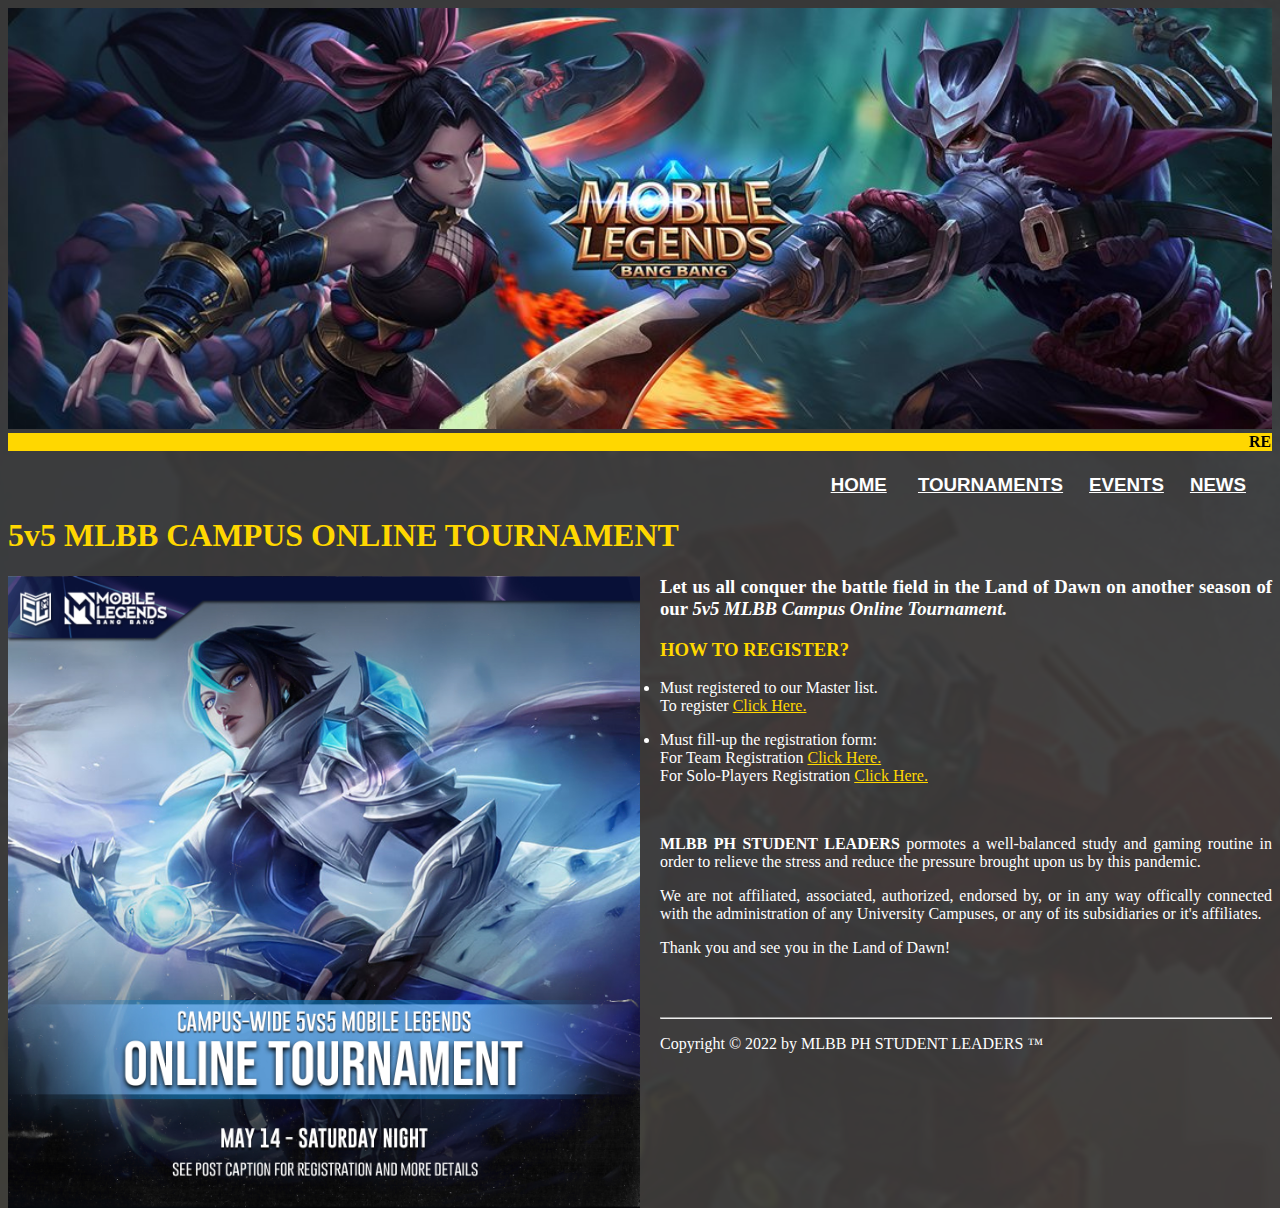
==== Tournaments.html @ a8b10a70 "Add files via upload" ====
<!DOCTYPE html>
<html lang="en-US">
    <head>
        <title>MLBB PH SL | Tournaments</title>
		<img alt="Image" src="Header.jpg" width="100%" height="25%">
    </head>
    <body style="background-image: url(Bg.png); background-repeat: no-repeat; background-attachment: fixed;" link="#FFFFFF" alink="#FFD700" vlink="#FFFFFF" > 
	<marquee bgcolor="gold" scrollamount="3"><b>REGISTER NOW!</b></marquee>
        <div align="left">
            <h3 style="color:yellow" , align="right">
                <font style="font-family:sans-serif;"> 
				<a href="index.html">HOME</a> &nbsp;&nbsp;&nbsp;&nbsp;
                <a href="Tournaments.html">TOURNAMENTS</a>&nbsp;&nbsp;&nbsp;&nbsp;
                <a href="Events.html">EVENTS</a>&nbsp;&nbsp;&nbsp;&nbsp;
                <a href="News.html">NEWS</a> &nbsp;&nbsp;&nbsp;&nbsp; 
        </font>
            </h3>
         <h1 style="color: gold; stroke-opacity: 100%; stroke-width: 15px; padding-top: 0%; margin-left: 0%; width: 80%;">
            <font style= "font-family:lucida Sans" size="6">5v5 MLBB CAMPUS ONLINE TOURNAMENT</font> <br>
        </h1>
		</div>
		<div>
		<img alt="Image" src="TournaBanner.jpg" style= "float:left; padding-right: 20px" width="50%" height="50%">
		<h3 align="justify" style="color: white; padding-left: 50px; font-family:lucida Sans">Let us all conquer the battle field in the Land of Dawn on another season of our <i>5v5 MLBB Campus Online Tournament.</i></h3>
		<h3 align="justify" style="color: gold; padding-left: 50px; font-family:lucida Sans">HOW TO REGISTER?
		</h3>
		<ol style="list-style-type:disc; color: white; font-family:lucida Sans padding-left: 30px;">
			<li>Must registered to our Master list.
				<ul style=" color: white; font-family:lucida Sans">To register&nbsp;<a style="color: gold;" href="https://bit.ly/3ABARS1" target="_blank" title="Masterlist Registration">Click Here.</a> </li> 
		</ol>
		<ol style="list-style-type:disc; color: white; font-family:lucida Sans padding-left: 30px;">
			<li>Must fill-up the registration form:
			<ul style=" color: white; font-family:lucida Sans">For Team Registration&nbsp;<a style="color: gold;" href="https://bit.ly/3FkgFYg" target="_blank" title="Team Registration">Click Here.</a> </li>
			<ul style=" color: white; font-family:lucida Sans">For Solo-Players Registration&nbsp;<a style="color: gold;" href="https://bit.ly/37phS4c" target="_blank" title="Solo-Players Registration">Click Here.</a> 
		</ol>
		</div><br>
		<p align="justify" style="color: white; padding-left: 10px; font-family:lucida Sans"><b>MLBB PH STUDENT LEADERS</b> pormotes a well-balanced study and gaming routine in order to relieve the stress and reduce the pressure brought upon us by this pandemic.</p>
		<p align="justify" style="color: white; padding-left: 10px; font-family:lucida Sans">We are not affiliated, associated, authorized, endorsed by, or in any way offically connected with the administration of any University Campuses, or any of its subsidiaries or it's affiliates.</p>
		<p align="justify" style="color: white; padding-left: 10px; font-family:lucida Sans">Thank you and see you in the Land of Dawn!</p>
		
		<br><br>
		<hr>
		<p style="color:white"> Copyright &copy; 2022 by MLBB PH STUDENT LEADERS &trade;</p>
    </body>
</html>
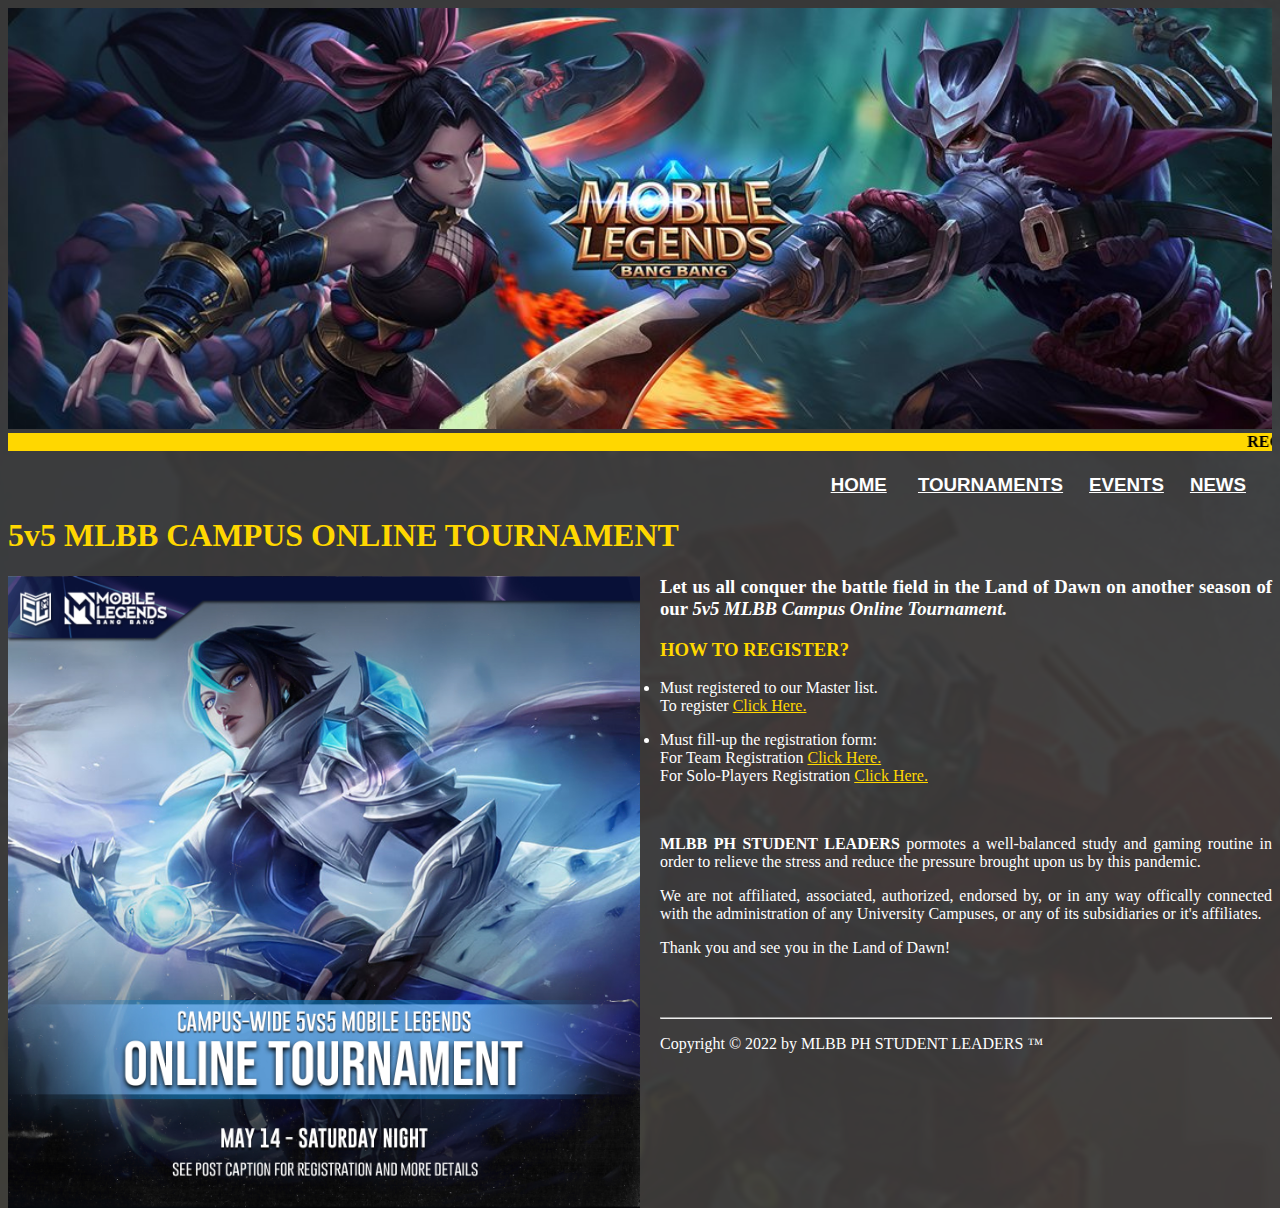
==== commit 4c25c230: "Add files via upload" ====
--- a/Tournaments.html
+++ b/Tournaments.html
@@ -9,7 +9,7 @@
         <div align="left">
             <h3 style="color:yellow" , align="right">
                 <font style="font-family:sans-serif;"> 
-				<a href="index.html">HOME</a> &nbsp;&nbsp;&nbsp;&nbsp;
+				<a href="Home.html">HOME</a> &nbsp;&nbsp;&nbsp;&nbsp;
                 <a href="Tournaments.html">TOURNAMENTS</a>&nbsp;&nbsp;&nbsp;&nbsp;
                 <a href="Events.html">EVENTS</a>&nbsp;&nbsp;&nbsp;&nbsp;
                 <a href="News.html">NEWS</a> &nbsp;&nbsp;&nbsp;&nbsp; 
